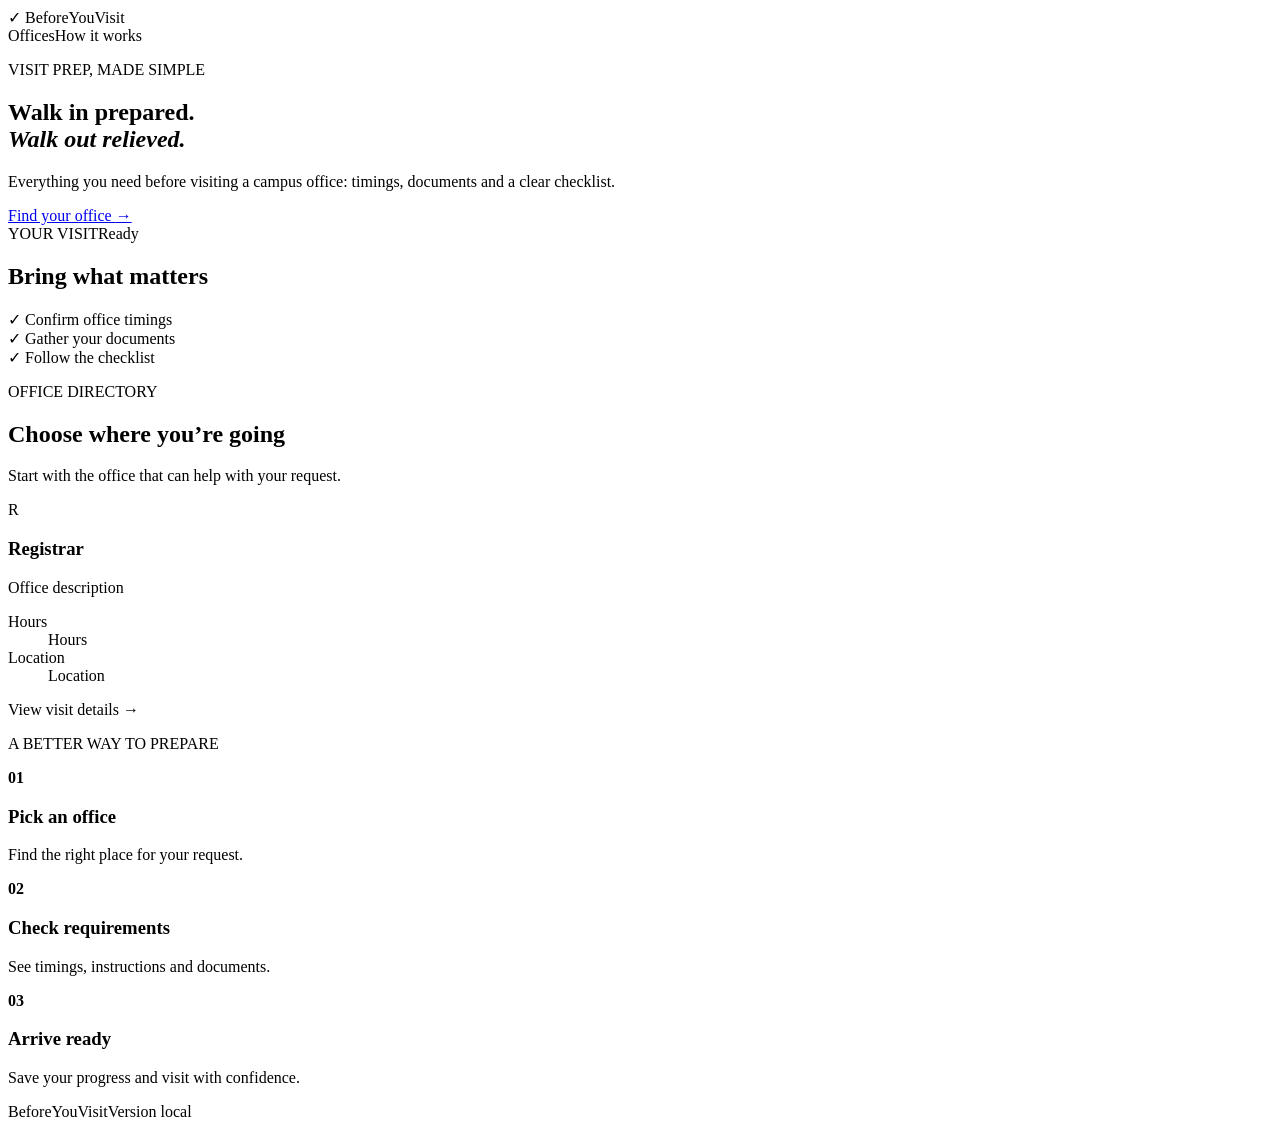
==== src/main/resources/templates/index.html @ 8dd90e3a "Initial BeforeYouVisit application and deployment configuration" ====
<!DOCTYPE html>
<html lang="en" xmlns:th="http://www.thymeleaf.org">
<head>
    <meta charset="UTF-8">
    <meta name="viewport" content="width=device-width, initial-scale=1.0">
    <title>BeforeYouVisit | Plan your office visit</title>
    <link rel="stylesheet" th:href="@{/css/styles.css}">
</head>
<body>
<header class="site-header">
    <a class="brand" th:href="@{/}"><span class="brand-mark">✓</span> BeforeYouVisit</a>
    <nav aria-label="Primary navigation"><a th:href="@{/#offices}">Offices</a><a th:href="@{/#how-it-works}">How it works</a></nav>
</header>
<main>
    <section class="hero">
        <div>
            <p class="eyebrow">VISIT PREP, MADE SIMPLE</p>
            <h1>Walk in prepared.<br><em>Walk out relieved.</em></h1>
            <p class="hero-copy">Everything you need before visiting a campus office: timings, documents and a clear checklist.</p>
            <a class="button button-primary" href="#offices">Find your office <span aria-hidden="true">→</span></a>
        </div>
        <div class="hero-card" aria-label="Preparation checklist preview">
            <div class="hero-card-top"><span>YOUR VISIT</span><span class="status">Ready</span></div>
            <h2>Bring what matters</h2>
            <div class="mini-check"><span>✓</span> Confirm office timings</div>
            <div class="mini-check"><span>✓</span> Gather your documents</div>
            <div class="mini-check"><span>✓</span> Follow the checklist</div>
        </div>
    </section>
    <section id="offices" class="office-section">
        <div class="section-heading"><div><p class="eyebrow">OFFICE DIRECTORY</p><h2>Choose where you’re going</h2></div><p>Start with the office that can help with your request.</p></div>
        <div class="office-grid">
            <article class="office-card" th:each="office, state : ${offices}">
                <div class="card-icon" th:text="${state.index == 0 ? 'R' : state.index == 1 ? 'A' : 'L'}">R</div>
                <h3 th:text="${office.name}">Registrar</h3>
                <p th:text="${office.description}">Office description</p>
                <dl>
                    <div><dt>Hours</dt><dd th:text="${office.timings}">Hours</dd></div>
                    <div><dt>Location</dt><dd th:text="${office.location}">Location</dd></div>
                </dl>
                <a class="card-link" th:href="@{/offices/{id}(id=${office.id})}">View visit details <span>→</span></a>
            </article>
        </div>
    </section>
    <section id="how-it-works" class="steps-band">
        <p class="eyebrow">A BETTER WAY TO PREPARE</p>
        <div class="process"><div><strong>01</strong><h3>Pick an office</h3><p>Find the right place for your request.</p></div><div><strong>02</strong><h3>Check requirements</h3><p>See timings, instructions and documents.</p></div><div><strong>03</strong><h3>Arrive ready</h3><p>Save your progress and visit with confidence.</p></div></div>
    </section>
</main>
<footer><span>BeforeYouVisit</span><span th:text="'Version ' + ${appVersion}">Version local</span></footer>
</body>
</html>
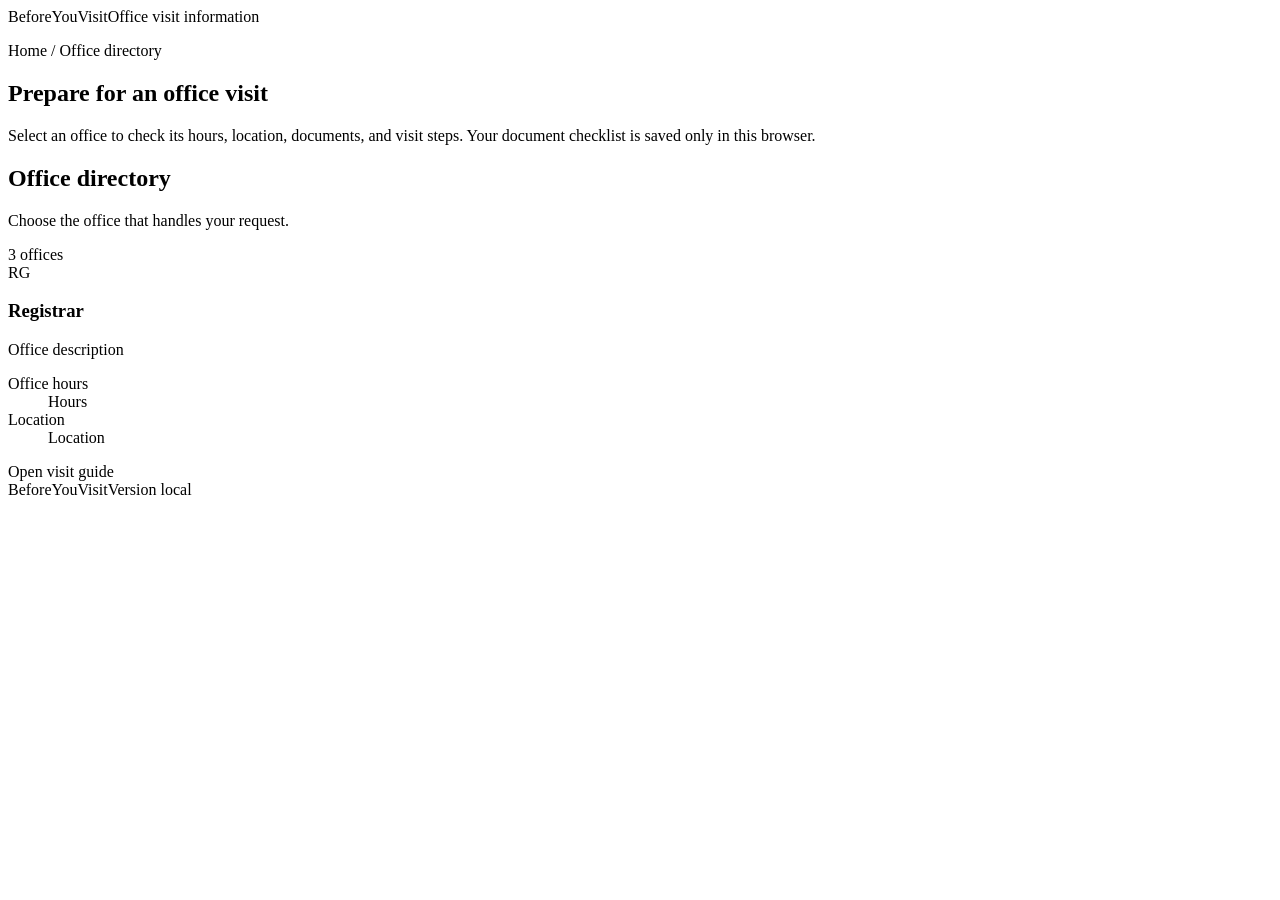
==== commit c0252142: "Replace decorative UI with task-focused interface" ====
--- a/src/main/resources/templates/index.html
+++ b/src/main/resources/templates/index.html
@@ -1,50 +1,12 @@
 <!DOCTYPE html>
 <html lang="en" xmlns:th="http://www.thymeleaf.org">
-<head>
-    <meta charset="UTF-8">
-    <meta name="viewport" content="width=device-width, initial-scale=1.0">
-    <title>BeforeYouVisit | Plan your office visit</title>
-    <link rel="stylesheet" th:href="@{/css/styles.css}">
-</head>
+<head><meta charset="UTF-8"><meta name="viewport" content="width=device-width, initial-scale=1.0"><title>BeforeYouVisit</title><link rel="stylesheet" th:href="@{/css/styles.css}"></head>
 <body>
-<header class="site-header">
-    <a class="brand" th:href="@{/}"><span class="brand-mark">✓</span> BeforeYouVisit</a>
-    <nav aria-label="Primary navigation"><a th:href="@{/#offices}">Offices</a><a th:href="@{/#how-it-works}">How it works</a></nav>
-</header>
-<main>
-    <section class="hero">
-        <div>
-            <p class="eyebrow">VISIT PREP, MADE SIMPLE</p>
-            <h1>Walk in prepared.<br><em>Walk out relieved.</em></h1>
-            <p class="hero-copy">Everything you need before visiting a campus office: timings, documents and a clear checklist.</p>
-            <a class="button button-primary" href="#offices">Find your office <span aria-hidden="true">→</span></a>
-        </div>
-        <div class="hero-card" aria-label="Preparation checklist preview">
-            <div class="hero-card-top"><span>YOUR VISIT</span><span class="status">Ready</span></div>
-            <h2>Bring what matters</h2>
-            <div class="mini-check"><span>✓</span> Confirm office timings</div>
-            <div class="mini-check"><span>✓</span> Gather your documents</div>
-            <div class="mini-check"><span>✓</span> Follow the checklist</div>
-        </div>
-    </section>
-    <section id="offices" class="office-section">
-        <div class="section-heading"><div><p class="eyebrow">OFFICE DIRECTORY</p><h2>Choose where you’re going</h2></div><p>Start with the office that can help with your request.</p></div>
-        <div class="office-grid">
-            <article class="office-card" th:each="office, state : ${offices}">
-                <div class="card-icon" th:text="${state.index == 0 ? 'R' : state.index == 1 ? 'A' : 'L'}">R</div>
-                <h3 th:text="${office.name}">Registrar</h3>
-                <p th:text="${office.description}">Office description</p>
-                <dl>
-                    <div><dt>Hours</dt><dd th:text="${office.timings}">Hours</dd></div>
-                    <div><dt>Location</dt><dd th:text="${office.location}">Location</dd></div>
-                </dl>
-                <a class="card-link" th:href="@{/offices/{id}(id=${office.id})}">View visit details <span>→</span></a>
-            </article>
-        </div>
-    </section>
-    <section id="how-it-works" class="steps-band">
-        <p class="eyebrow">A BETTER WAY TO PREPARE</p>
-        <div class="process"><div><strong>01</strong><h3>Pick an office</h3><p>Find the right place for your request.</p></div><div><strong>02</strong><h3>Check requirements</h3><p>See timings, instructions and documents.</p></div><div><strong>03</strong><h3>Arrive ready</h3><p>Save your progress and visit with confidence.</p></div></div>
+<header class="site-header"><a class="brand" th:href="@{/}">BeforeYouVisit</a><span class="header-note">Office visit information</span></header>
+<main class="home-page">
+    <section class="page-heading"><p class="breadcrumb">Home / Office directory</p><h1>Prepare for an office visit</h1><p>Select an office to check its hours, location, documents, and visit steps. Your document checklist is saved only in this browser.</p></section>
+    <section class="directory" aria-labelledby="directory-title"><div class="section-bar"><div><h2 id="directory-title">Office directory</h2><p>Choose the office that handles your request.</p></div><span th:text="${#lists.size(offices)} + ' offices'">3 offices</span></div>
+        <div class="office-grid"><article class="office-card" th:each="office, state : ${offices}"><div class="card-heading"><span class="office-code" th:text="${state.index == 0 ? 'RG' : state.index == 1 ? 'AC' : 'LB'}">RG</span><h3 th:text="${office.name}">Registrar</h3></div><p class="office-description" th:text="${office.description}">Office description</p><dl class="office-facts"><div><dt>Office hours</dt><dd th:text="${office.timings}">Hours</dd></div><div><dt>Location</dt><dd th:text="${office.location}">Location</dd></div></dl><a class="button button-primary" th:href="@{/offices/{id}(id=${office.id})}">Open visit guide</a></article></div>
     </section>
 </main>
 <footer><span>BeforeYouVisit</span><span th:text="'Version ' + ${appVersion}">Version local</span></footer>
